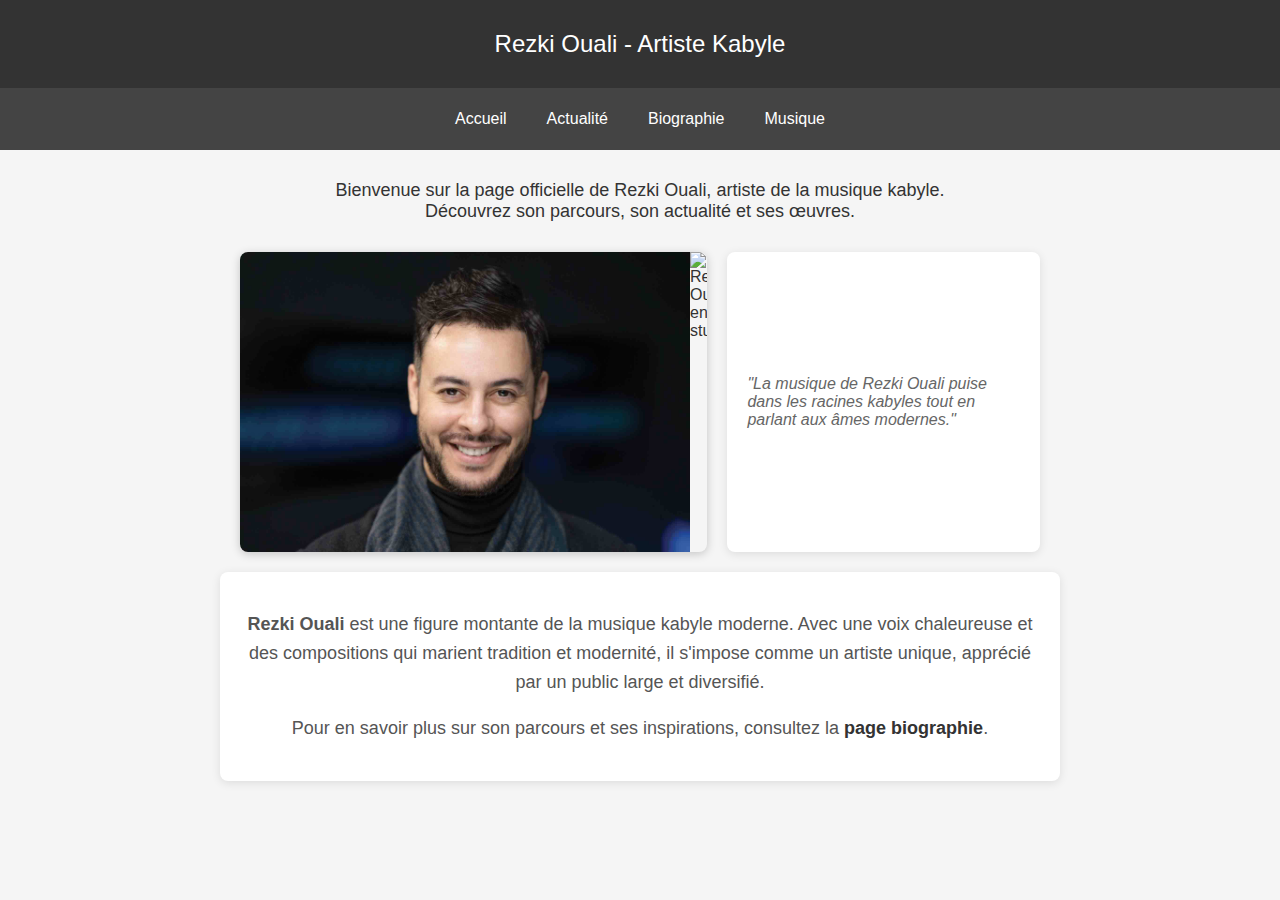
==== index.html @ 78173a79 "Update index.html" ====
<!DOCTYPE html>
<html lang="fr">
<head>
    <meta charset="UTF-8">
    <meta name="viewport" content="width=device-width, initial-scale=1.0">
    <title>Accueil - Rezki Ouali</title>
    <style>
        /* Style général */
        body {
            font-family: Arial, sans-serif;
            background-color: #f5f5f5;
            margin: 0;
            padding: 0;
            color: #333;
        }
        header {
            background-color: #333;
            color: white;
            padding: 30px;
            text-align: center;
            font-size: 24px;
        }
        /* Menu de navigation */
        .navbar {
            display: flex;
            justify-content: center;
            background-color: #444;
            padding: 10px 0;
        }
        .navbar a {
            color: white;
            padding: 12px 20px;
            text-decoration: none;
            font-size: 16px;
        }
        .navbar a:hover {
            background-color: #666;
            border-radius: 5px;
        }
        /* Texte d'accroche */
        .intro-header {
            max-width: 700px;
            margin: 20px auto;
            padding: 10px;
            font-size: 18px;
            text-align: center;
            color: #333;
        }
        /* Section carrousel + citation */
        .main-content {
            display: flex;
            justify-content: center;
            gap: 20px;
            max-width: 800px;
            margin: 20px auto;
        }
        /* Carrousel */
        .carousel {
            width: 60%;
            overflow: hidden;
            border-radius: 8px;
            box-shadow: 0 2px 10px rgba(0, 0, 0, 0.2);
        }
        .carousel-container {
            display: flex;
            transition: transform 0.5s ease;
        }
        .carousel img {
            width: 100%;
            height: 300px;
            object-fit: cover;
        }
        /* Citation */
        .quote {
            width: 35%;
            background-color: #ffffff;
            padding: 20px;
            border-radius: 8px;
            box-shadow: 0 2px 10px rgba(0, 0, 0, 0.1);
            display: flex;
            align-items: center;
            justify-content: center;
            font-style: italic;
            font-size: 16px;
            color: #666;
        }
        /* Section de présentation */
        .intro {
            background-color: white;
            padding: 20px;
            max-width: 800px;
            margin: 20px auto;
            text-align: center;
            border-radius: 8px;
            box-shadow: 0 2px 10px rgba(0, 0, 0, 0.1);
            font-size: 18px;
            line-height: 1.6;
            color: #555;
        }
        .intro a {
            color: #333;
            text-decoration: none;
            font-weight: bold;
        }
    </style>
</head>
<body>

    <!-- En-tête de la page -->
    <header>
        Rezki Ouali - Artiste Kabyle
    </header>

    <!-- Menu de navigation -->
    <nav class="navbar">
        <a href="index.html">Accueil</a>
        <a href="Actualité.html">Actualité</a>
        <a href="Biographie.html">Biographie</a>
        <a href="Musique.html">Musique</a>
    </nav>

    <!-- Texte d'accroche -->
    <div class="intro-header">
        Bienvenue sur la page officielle de Rezki Ouali, artiste de la musique kabyle. Découvrez son parcours, son actualité et ses œuvres.
    </div>

    <!-- Section carrousel + citation -->
    <div class="main-content">
        <!-- Carrousel d'images -->
        <div class="carousel">
            <div class="carousel-container">
                <img src="RezkiOuali1.jpeg" alt="Rezki Ouali en concert">
                <img src="RezkiOuali 2.jpeg" alt="Rezki Ouali en studio">
                <img src="RezkiOuali1.jpeg" alt="Rezki Ouali lors d'un événement">
            </div>
        </div>

        <!-- Citation -->
        <div class="quote">
            "La musique de Rezki Ouali puise dans les racines kabyles tout en parlant aux âmes modernes."
        </div>
    </div>

    <!-- Script pour faire défiler les images automatiquement -->
    <script>
        const carouselContainer = document.querySelector('.carousel-container');
        let index = 0;

        function slideCarousel() {
            index = (index + 1) % 3;  // 3 est le nombre total d'images
            carouselContainer.style.transform = `translateX(-${index * 100}%)`;
        }
        
        setInterval(slideCarousel, 3000);  // Changer d'image toutes les 3 secondes
    </script>

    <!-- Texte de présentation de l'artiste -->
    <div class="intro">
        <p><strong>Rezki Ouali</strong> est une figure montante de la musique kabyle moderne. Avec une voix chaleureuse et des compositions qui marient tradition et modernité, il s'impose comme un artiste unique, apprécié par un public large et diversifié.</p>
        <p>Pour en savoir plus sur son parcours et ses inspirations, consultez la <a href="Biographie.html">page biographie</a>.</p>
    </div>

</body>
</html>
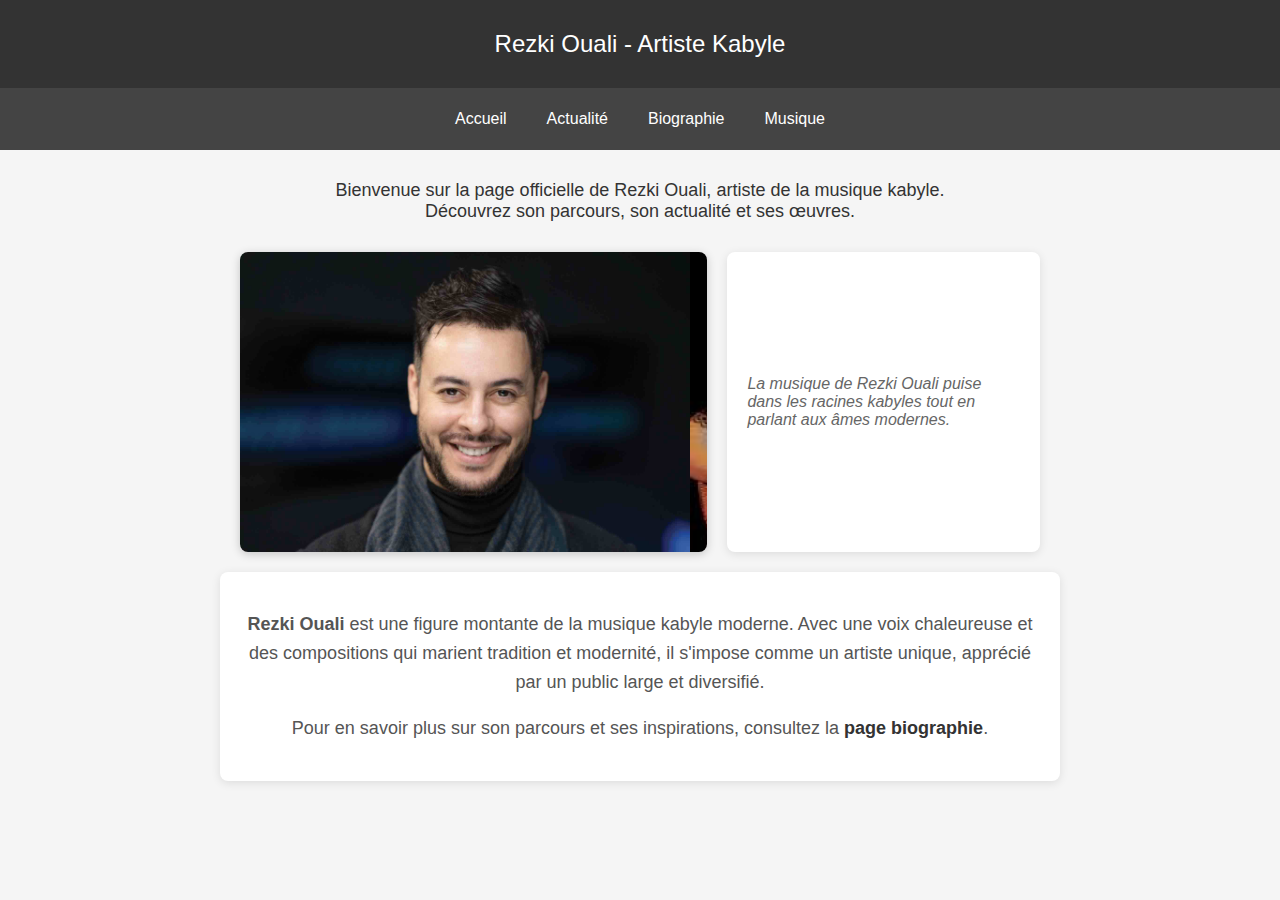
==== commit dcb6fcf9: "Update index.html" ====
--- a/index.html
+++ b/index.html
@@ -130,14 +130,14 @@
         <div class="carousel">
             <div class="carousel-container">
                 <img src="RezkiOuali1.jpeg" alt="Rezki Ouali en concert">
-                <img src="RezkiOuali 2.jpeg" alt="Rezki Ouali en studio">
-                <img src="RezkiOuali1.jpeg" alt="Rezki Ouali lors d'un événement">
+                <img src="RezkiOuali2.jpeg" alt="Rezki Ouali en studio">
+                <img src="REZKI3.jpeg" alt="Rezki Ouali lors d'un événement">
             </div>
         </div>
 
         <!-- Citation -->
         <div class="quote">
-            "La musique de Rezki Ouali puise dans les racines kabyles tout en parlant aux âmes modernes."
+            La musique de Rezki Ouali puise dans les racines kabyles tout en parlant aux âmes modernes.
         </div>
     </div>
 
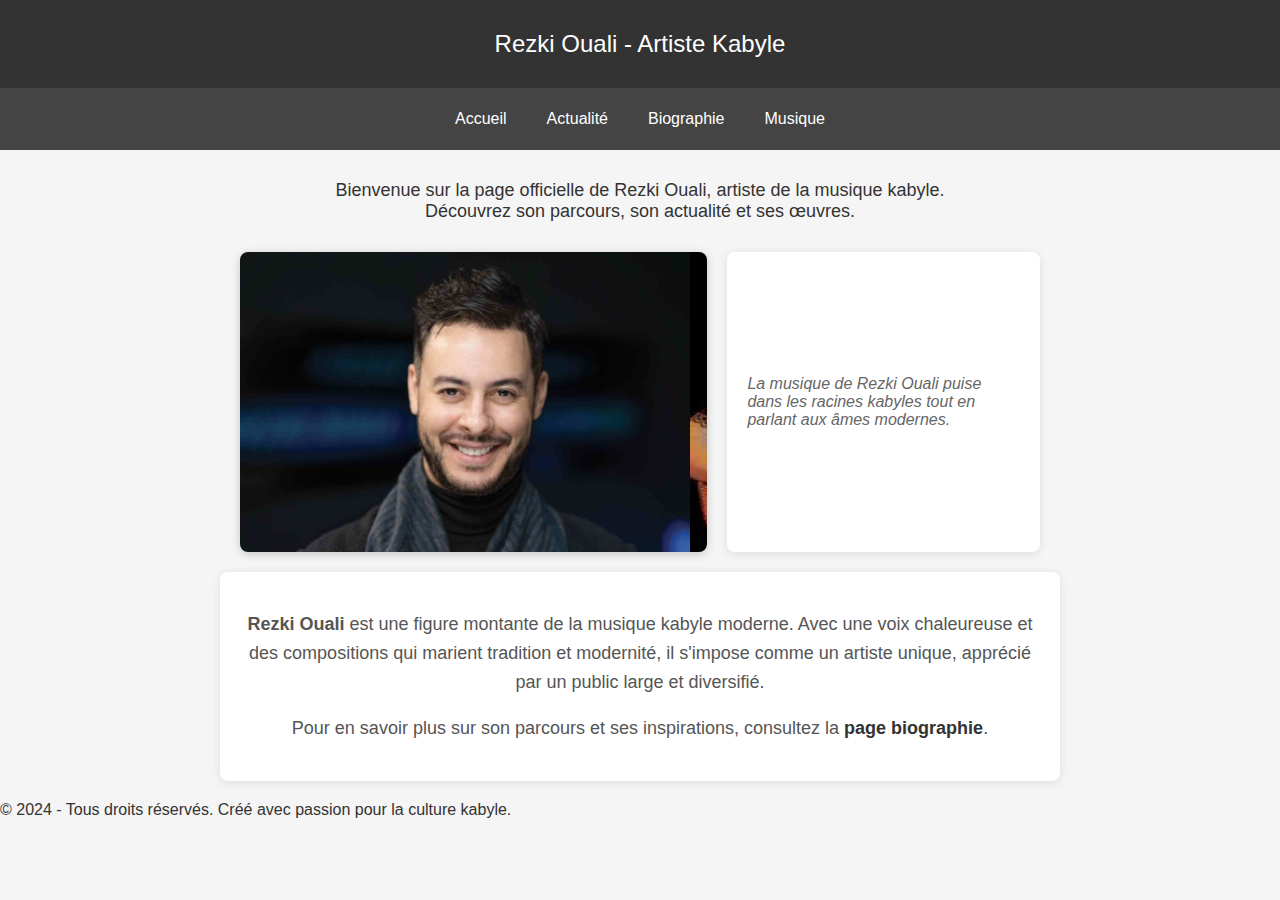
==== commit 586efda5: "Update index.html" ====
--- a/index.html
+++ b/index.html
@@ -159,6 +159,10 @@
         <p><strong>Rezki Ouali</strong> est une figure montante de la musique kabyle moderne. Avec une voix chaleureuse et des compositions qui marient tradition et modernité, il s'impose comme un artiste unique, apprécié par un public large et diversifié.</p>
         <p>Pour en savoir plus sur son parcours et ses inspirations, consultez la <a href="Biographie.html">page biographie</a>.</p>
     </div>
-
+   
+    <!-- Pied de page -->
+    <footer>
+        <p>&copy; 2024 - Tous droits réservés. Créé avec passion pour la culture kabyle.</p>
+    </footer>
 </body>
 </html>
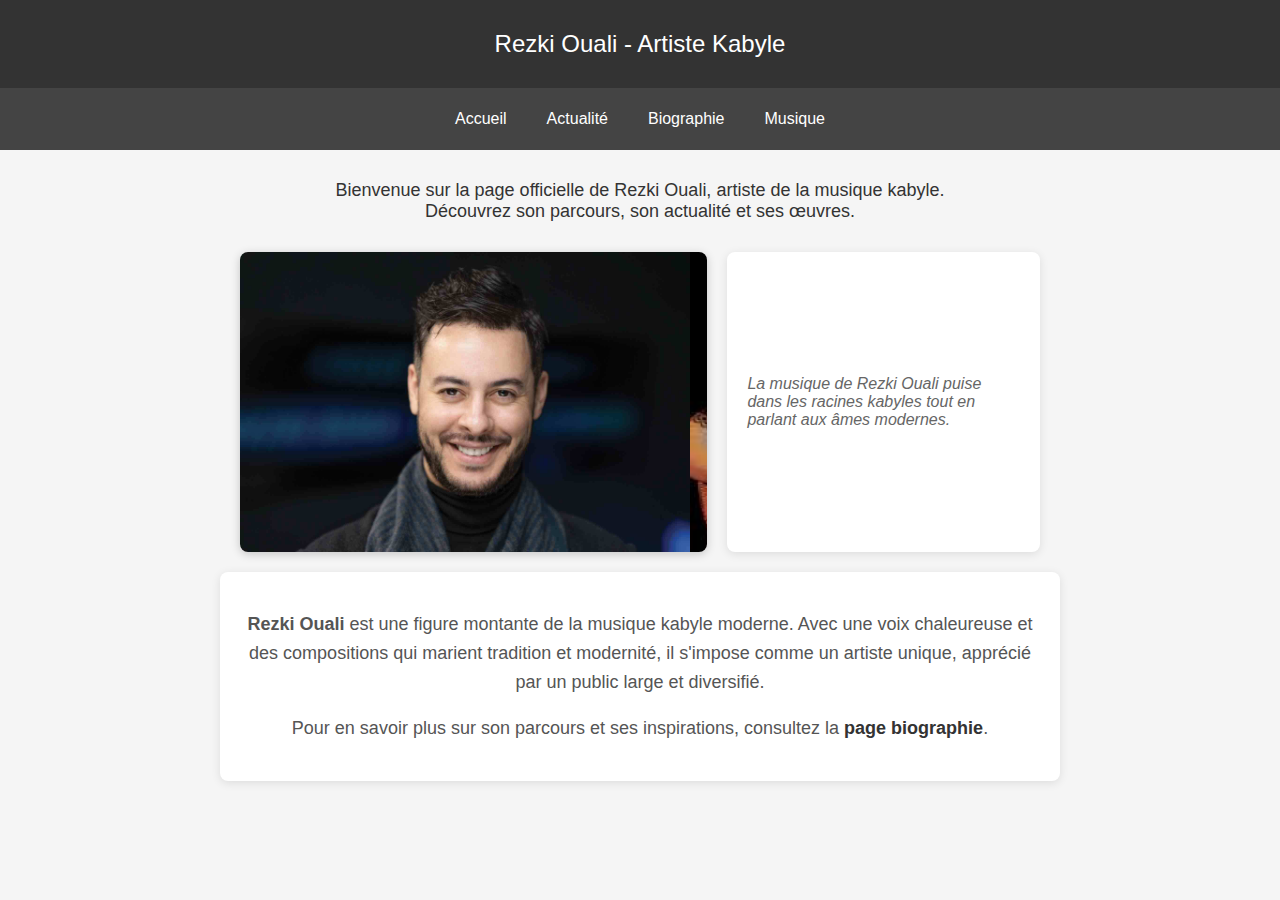
==== commit 2663b36d: "Update index.html" ====
--- a/index.html
+++ b/index.html
@@ -160,9 +160,5 @@
         <p>Pour en savoir plus sur son parcours et ses inspirations, consultez la <a href="Biographie.html">page biographie</a>.</p>
     </div>
    
-    <!-- Pied de page -->
-    <footer>
-        <p>&copy; 2024 - Tous droits réservés. Créé avec passion pour la culture kabyle.</p>
-    </footer>
 </body>
 </html>
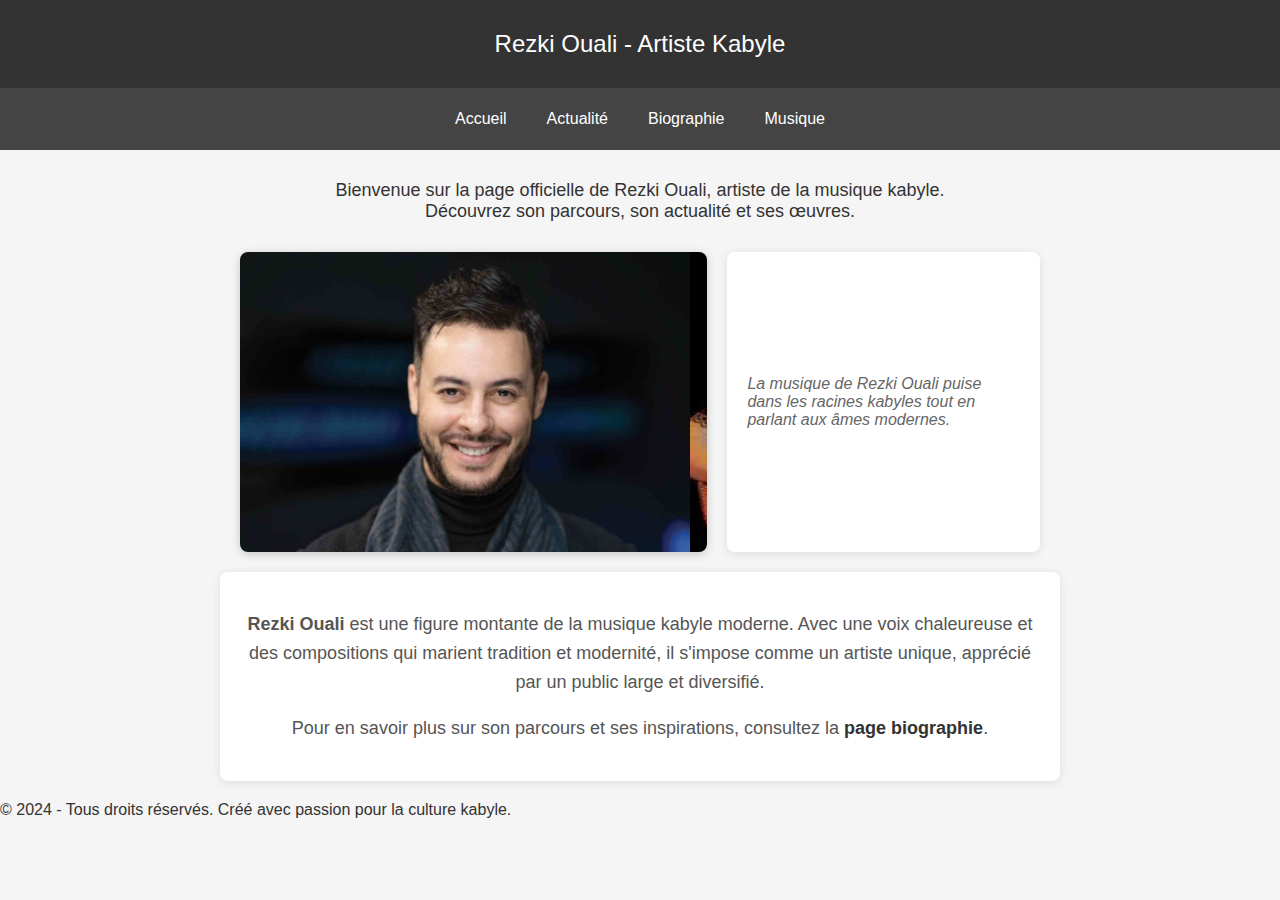
==== commit 7887c085: "Update index.html" ====
--- a/index.html
+++ b/index.html
@@ -159,6 +159,10 @@
         <p><strong>Rezki Ouali</strong> est une figure montante de la musique kabyle moderne. Avec une voix chaleureuse et des compositions qui marient tradition et modernité, il s'impose comme un artiste unique, apprécié par un public large et diversifié.</p>
         <p>Pour en savoir plus sur son parcours et ses inspirations, consultez la <a href="Biographie.html">page biographie</a>.</p>
     </div>
-   
+    
+   <!-- Pied de page -->
+    <footer>
+        <p>&copy; 2024 - Tous droits réservés. Créé avec passion pour la culture kabyle.</p>
+    </footer>
 </body>
 </html>
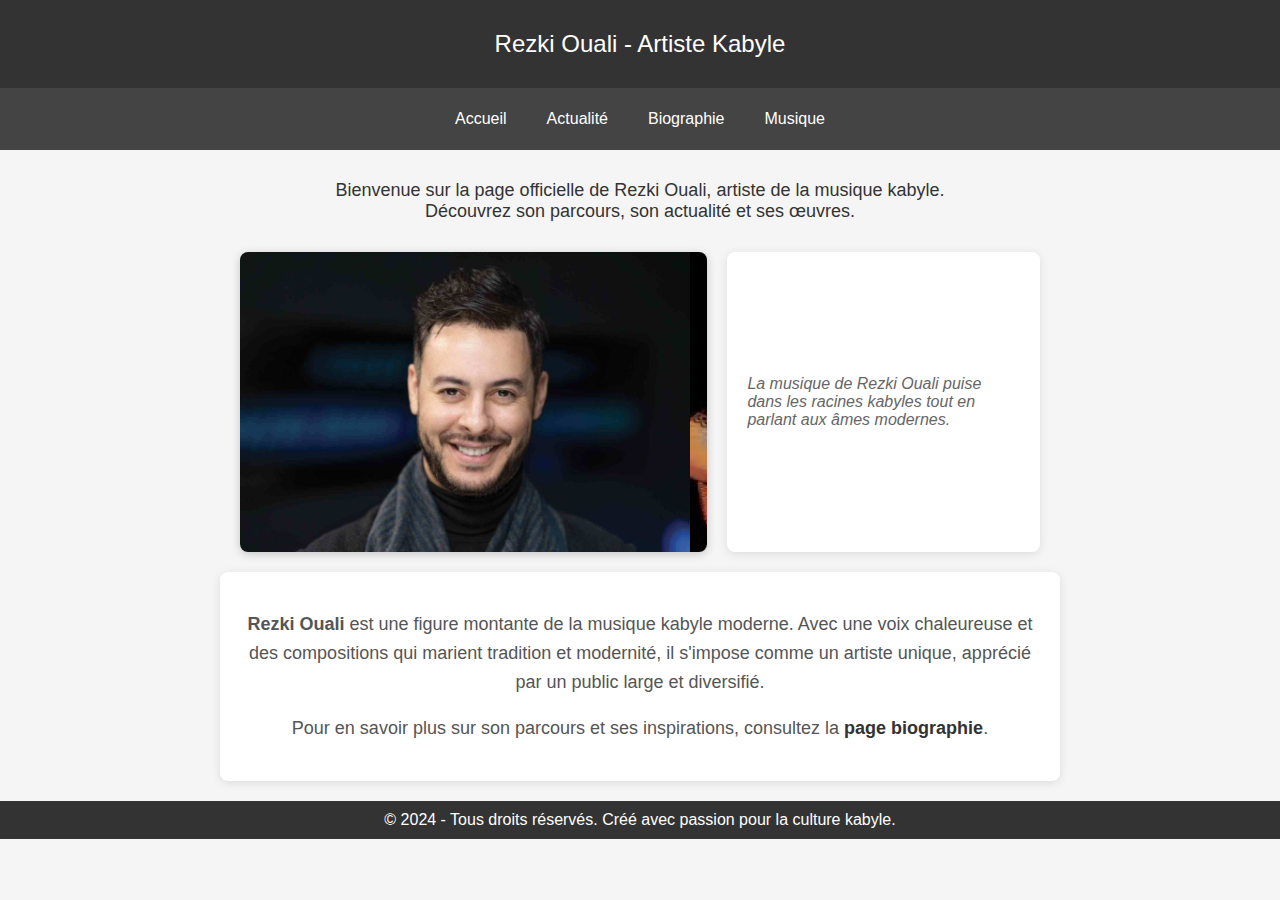
==== commit c62f2baa: "Update index.html" ====
--- a/index.html
+++ b/index.html
@@ -102,6 +102,16 @@
             text-decoration: none;
             font-weight: bold;
         }
+        footer {
+            background-color: #333;
+            color: white;
+            text-align: center;
+            padding: 10px 0;
+            margin-top: 20px;
+        }
+        footer p {
+            margin: 0;
+        }
     </style>
 </head>
 <body>
